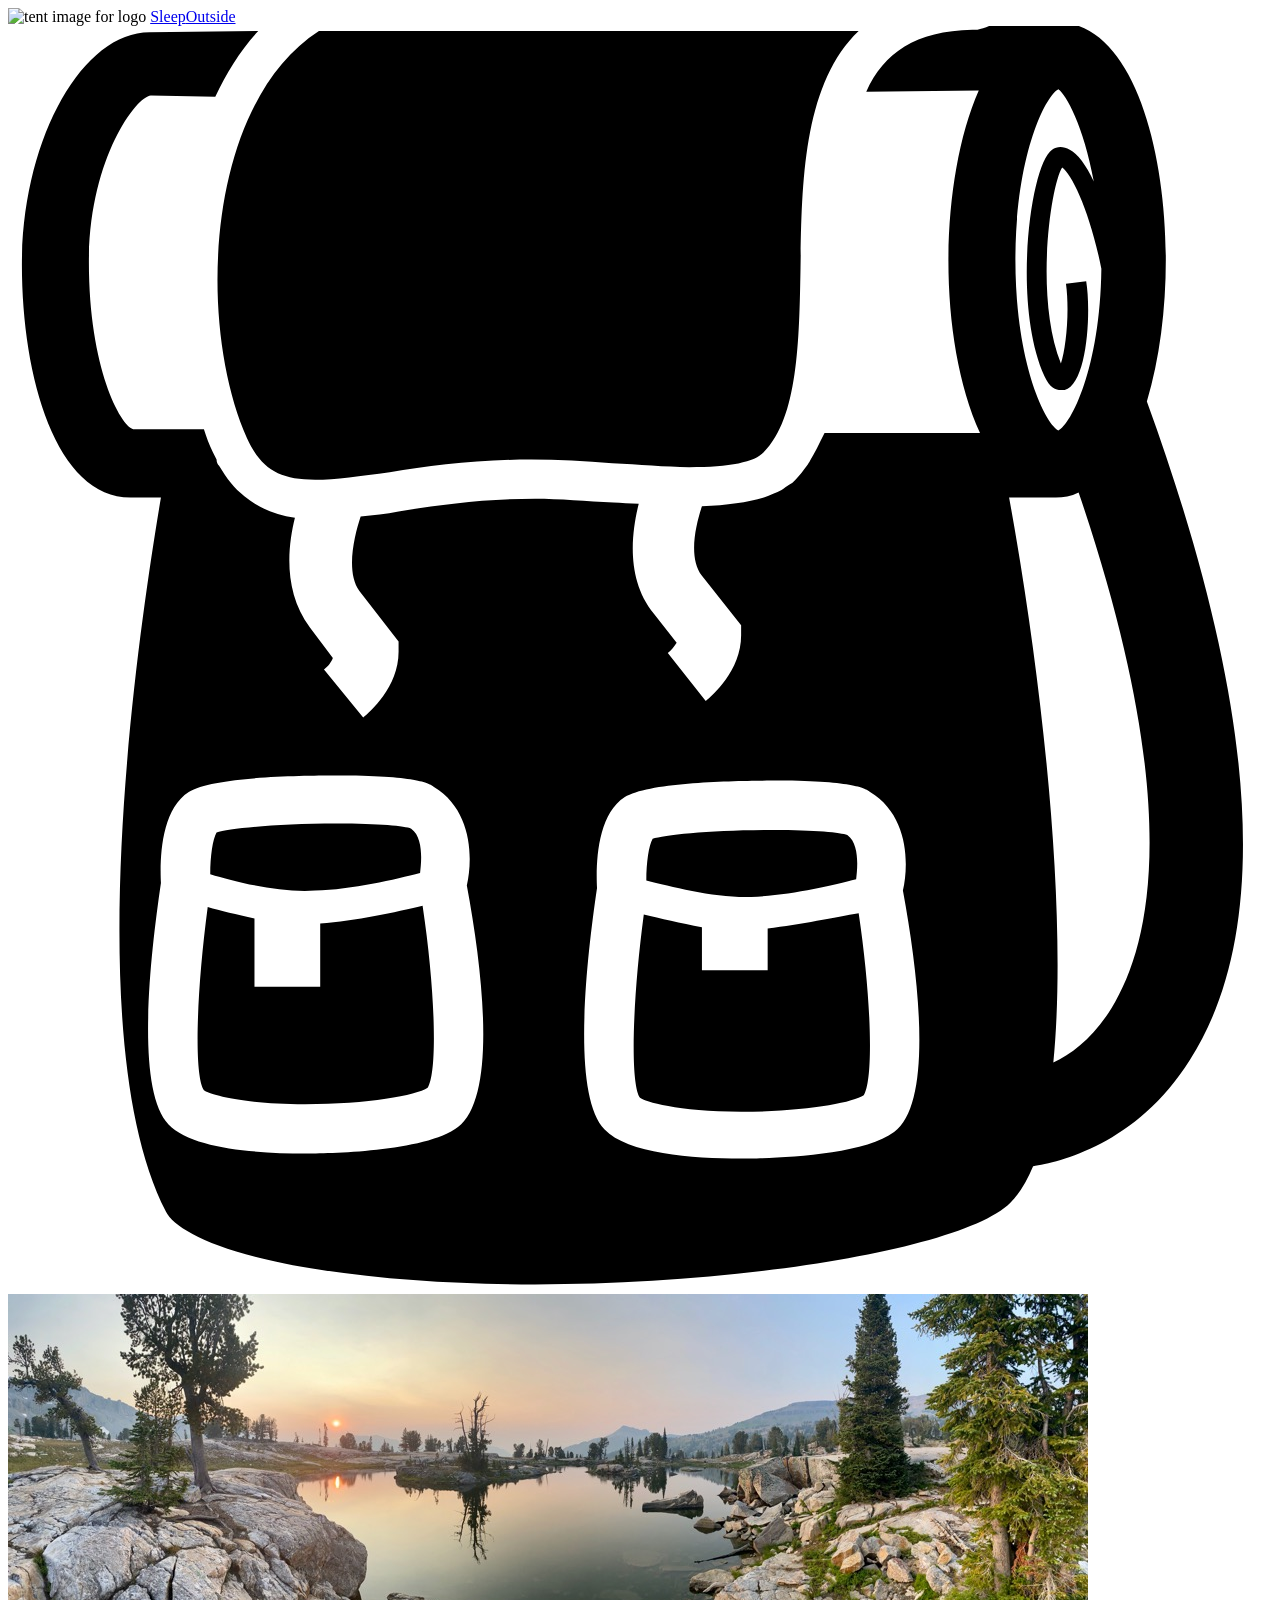
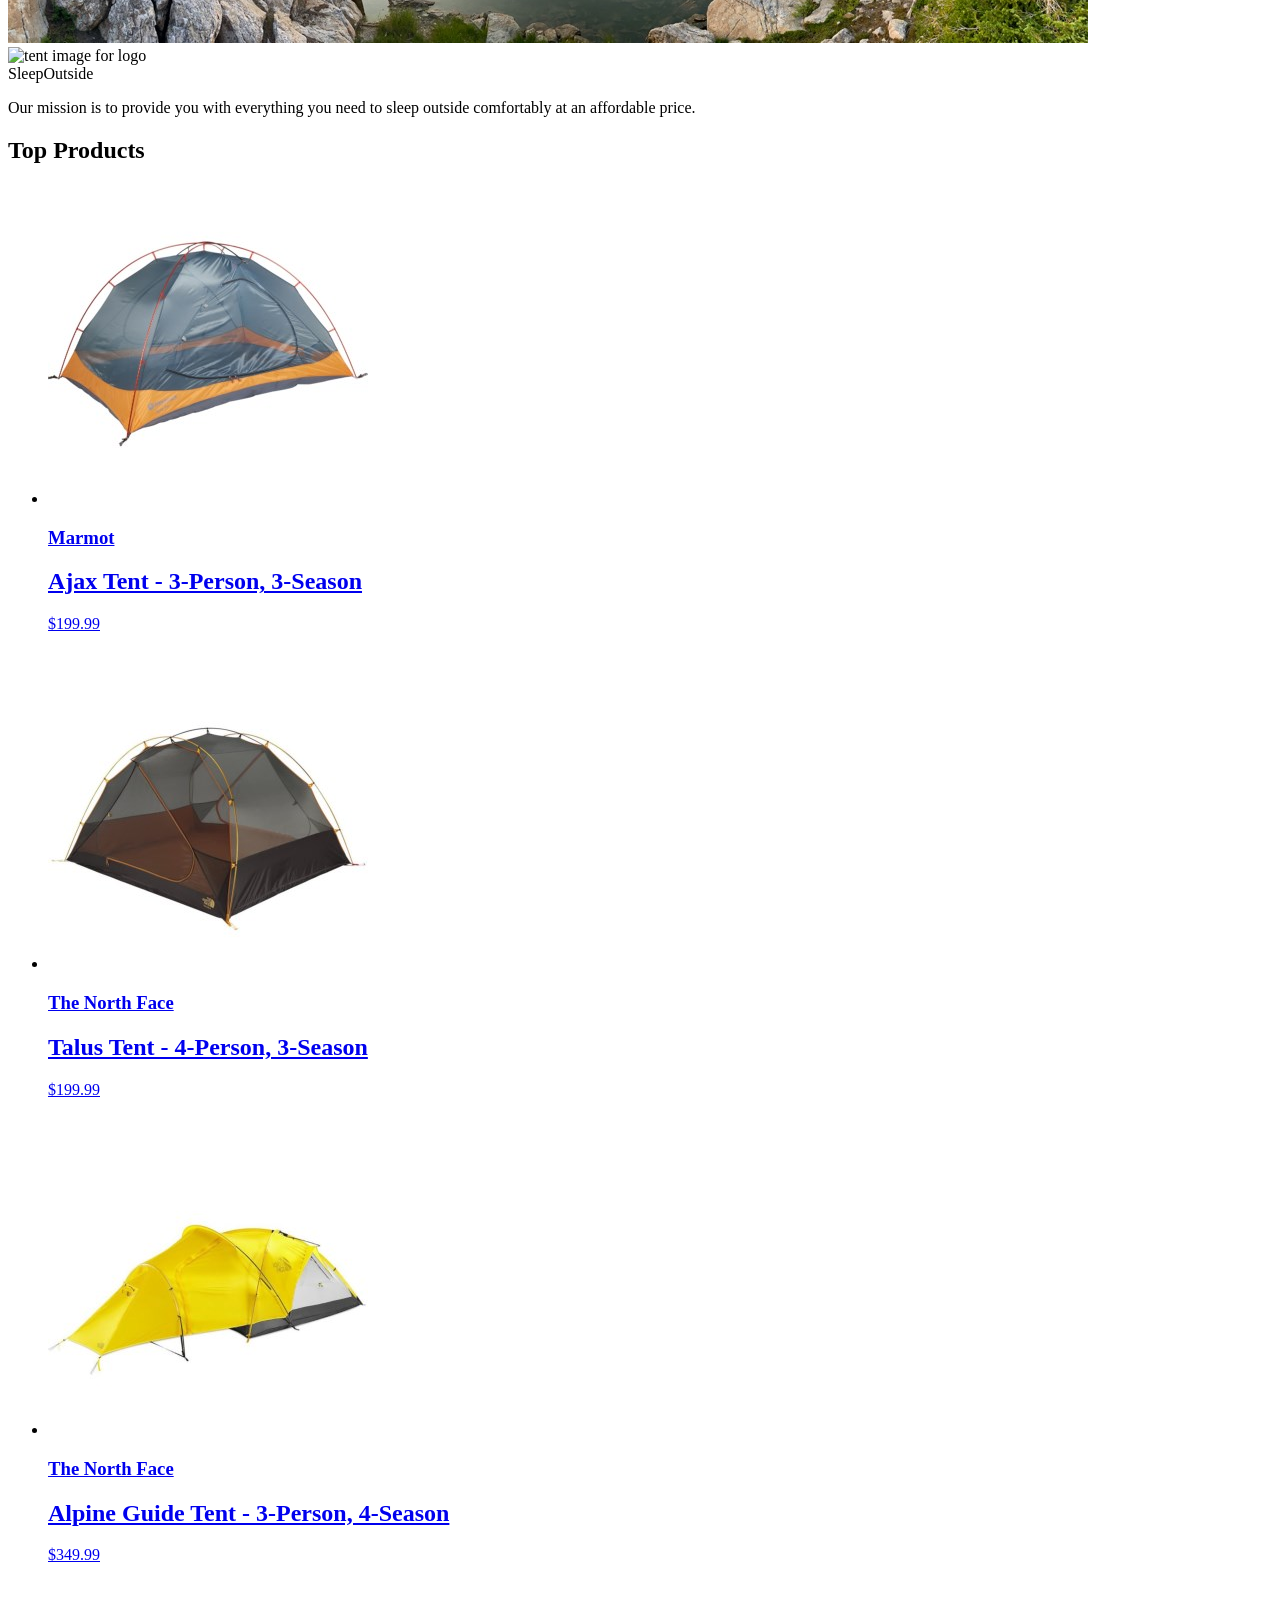
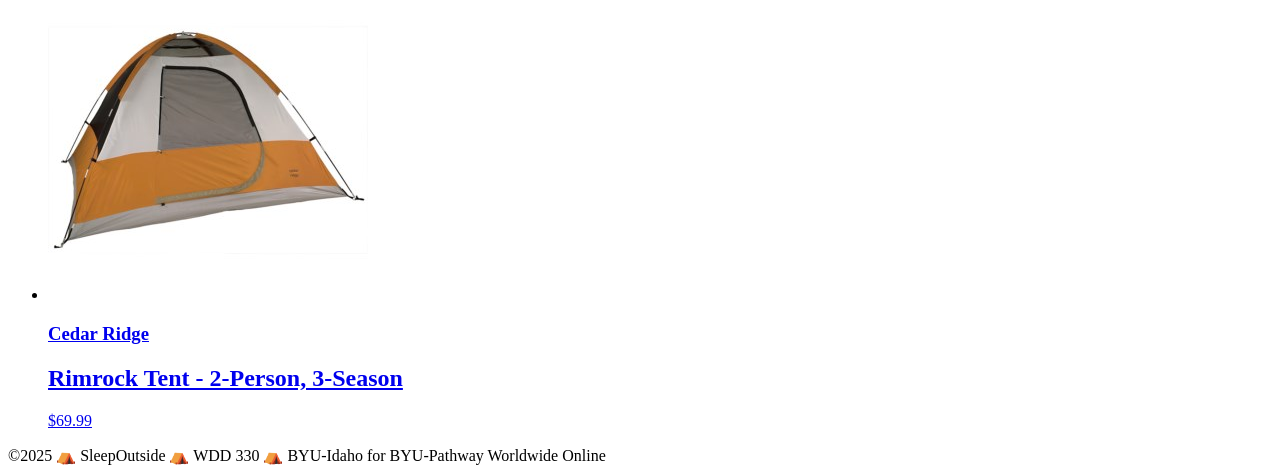
==== src/index.html @ ea894dfb "Initial commit" ====
<!doctype html>
<html lang="en">
  <head>
    <meta charset="UTF-8" />
    <meta name="viewport" content="width=device-width, initial-scale=1.0" />
    <title>Sleep Outside | Home</title>
    <link rel="stylesheet" href="/css/style.css" />
  </head>

  <body>
    <header class="divider">
      <div class="logo">
        <img src="/images/noun_Tent_2517.svg" alt="tent image for logo" />
        <a href="index.html"> Sleep<span class="highlight">Outside</span></a>
      </div>
      <div class="cart">
        <a href="cart/index.html">
          <svg xmlns="http://www.w3.org/2000/svg" viewBox="0 0 100 100">
            <path
              d="M18.9 32.6c1.1 2.4 2.5 3.3 5.4 3.3 1.6 0 3.6-0.3 5.9-0.6 3.2-0.5 6.9-1 11.2-1 2.1 0 4.3 0.1 6.4 0.3 2.1 0.1 4.2 0.3 6.1 0.3 3.2 0 5.2-0.4 5.9-1.2 2.7-2.7 2.8-8.8 2.9-14.6 0.1-6.7 0.2-14.5 4.6-18.7 -0.5 0-1 0-1.6 0 -14.2 0-37.5 0-41.1 0C15.6 6.2 14.9 23.6 18.9 32.6z"
            />
            <path
              d="M90.1 29.7c1-3.3 1.5-7.3 1.5-11.2 0-9-2.7-18.8-8.6-18.8 -0.1 0-0.2 0-0.3 0L77.8-0.1c-0.3 0.2-0.8 0.3-1.1 0.4 0 0 0 0 0 0 -0.2 0-0.3 0-0.4 0 -4.5 0.1-7 1.8-8.4 4.9l8.9-0.1c-1.6 3.6-2.4 8.7-2.4 13.5 0 4.9 0.8 9.9 2.5 13.6l-12.3 0c-0.2 0.4-0.4 0.8-0.6 1.2 -0.2 0.4-0.4 0.7-0.6 1.1 -0.1 0.1-0.1 0.2-0.2 0.3 -0.3 0.4-0.5 0.7-0.9 1.1 0 0 0 0 0 0 0 0-0.1 0.1-0.1 0.1 -0.1 0.1-0.2 0.2-0.4 0.3 -0.2 0.1-0.4 0.3-0.6 0.4 0 0 0 0 0 0 -0.4 0.2-0.9 0.4-1.4 0.6 -1.3 0.4-2.9 0.6-4.9 0.7 -0.5 1.5-1.1 4.1 0 5.5l3.1 3.9 0 0.8c0 2.8-2.3 4.8-2.8 5.2l-3-3.8c0.3-0.2 0.5-0.5 0.7-0.8l-1.8-2.3c-2.2-2.7-1.8-6.3-1.2-8.7 -0.7 0-1.4-0.1-2-0.1 -2.1-0.1-4.3-0.3-6.2-0.3 -4.1 0-7.7 0.5-10.8 1 -1 0.2-2 0.3-3 0.4 -0.5 1.5-1.2 4.4-0.1 5.9l3.1 4 0 0.8c0 2.8-2.3 4.8-2.8 5.2l-3.1-3.8c0.3-0.2 0.6-0.6 0.7-0.9l-1.8-2.4c-2.1-2.8-1.8-6.3-1.2-8.7 -1.6-0.2-2.9-0.8-4-1.7h0c-0.8-0.6-1.4-1.4-2-2.4 -0.1-0.1-0.2-0.3-0.2-0.5 -0.1-0.2-0.2-0.4-0.3-0.6 -0.3-0.6-0.5-1.2-0.7-1.8l-5.6 0c-1-0.3-3.5-4.8-3.5-13.2 0-8.1 3.7-13.1 4.9-13.2L16.4 5.6c0.9-1.9 2-3.7 3.4-5.2L11.2 0.5c-5.4 0-10.1 8.6-10.1 18.4 0 8.9 2.7 18.4 8.6 18.4h2.4c-1.8 10.7-6.6 43 0.4 56.5 0.7 1.4 4.3 3.4 12.2 4.6 20.2 3.1 49.8-0.5 54.6-5.3 0.7-0.7 1.3-1.7 1.8-2.9 2-0.3 8.2-1.7 12.4-8.4C100.1 71.5 98.9 53.9 90.1 29.7zM35.6 87.1c-2.6 2-10.5 2.1-12.1 2.1 0 0 0 0 0 0 -3.9 0-9-0.4-10.8-2.3 -2.6-2.7-1.5-13-0.6-19.1 -0.1-1.9 0-5.8 2.2-7.2 1.9-1.2 8.7-1.3 11.6-1.3 6.4 0 7.4 0.6 7.8 0.9 3 1.8 3.1 5.6 2.6 7.8C37.7 75.5 38.6 84.8 35.6 87.1zM70.1 87.5c-2.6 2-10.5 2.1-12.1 2.1 0 0 0 0 0 0 -3.9 0-9-0.4-10.8-2.3 -2.6-2.7-1.5-13-0.6-19.1 -0.1-1.9 0-5.8 2.2-7.2 1.9-1.2 8.7-1.3 11.6-1.3 6.4 0 7.4 0.6 7.8 0.9 3 1.8 3.1 5.6 2.6 7.8C72.2 76 73.1 85.3 70.1 87.5zM85.9 12.3c-0.6-1.3-1.3-2.2-1.9-2.5 -0.5-0.3-1-0.3-1.4 0 -1.7 1.1-3.2 12.2-0.6 17.9 0.4 0.9 0.9 1.1 1.3 1.1 0.1 0 0.2 0 0.3 0 1.8-0.5 2.1-6.2 1.7-8.6l-1.6 0.2c0.3 2.2 0 5.1-0.4 6.3 -2.1-5.3-0.8-14.1 0.1-15.5 0.8 0.6 2.2 3.5 3.1 8 -0.1 7.9-2.4 12.3-3.4 12.8 -1-0.5-3.4-5.2-3.4-13.5 0-8.3 2.4-13 3.4-13.5C83.7 5.4 85.1 7.9 85.9 12.3zM87.3 77.7c-1.4 2.3-3.1 3.6-4.6 4.3 1.2-12.2-1-31-3.5-44.7h3.3c0.1 0 0.3 0 0.4 0 0.6 0 1.2-0.1 1.8-0.4C92.8 60.7 90.7 72.2 87.3 77.7z"
            />
            <path
              d="M24.7 71v5h-5.2v-5.4c-1.4-0.3-2.7-0.6-3.7-0.9 -0.9 6.8-1.1 13.3-0.3 14.5 0.4 0.3 2.9 1.1 8 1.1h0c5 0 8.8-0.7 9.7-1.3 0.8-1.3 0.6-7.7-0.4-14.4C30.7 70.1 27.5 70.8 24.7 71z"
            />
            <path
              d="M58.8 68.9c2.9-0.1 6.4-0.9 8.3-1.4 0.1-0.8 0.3-2.8-0.7-3.5 -0.5-0.2-2.5-0.4-5.9-0.4 -4.9 0-8.6 0.4-9.5 0.7 -0.3 0.5-0.5 1.9-0.5 3.3C52.5 68.1 56 69 58.8 68.9z"
            />
            <path
              d="M24.3 68.4c2.9-0.1 6.4-0.9 8.3-1.4 0.1-0.8 0.3-2.8-0.7-3.5 -0.5-0.2-2.5-0.4-5.9-0.4 -4.9 0-8.6 0.4-9.5 0.7 -0.3 0.5-0.5 1.9-0.5 3.3C18 67.7 21.5 68.6 24.3 68.4z"
            />
            <path
              d="M60.1 71.4v3.3h-5.2v-3.4c-1.7-0.3-3.3-0.7-4.6-1 -0.9 6.8-1.1 13.3-0.3 14.5 0.4 0.3 2.9 1.1 8 1.1h0c5 0 8.8-0.7 9.7-1.3 0.8-1.3 0.6-7.7-0.4-14.4C65.5 70.5 62.7 71.1 60.1 71.4z"
            />

            <!-- <text x="0" y="115" fill="#000000" font-size="5px" font-weight="bold" font-family="'Helvetica Neue', Helvetica, Arial-Unicode, Arial, Sans-serif">Created by Natalia Woodroffe</text>
            <text x="0" y="120" fill="#000000" font-size="5px" font-weight="bold" font-family="'Helvetica Neue', Helvetica, Arial-Unicode, Arial, Sans-serif">from the Noun Project</text> -->
          </svg>
        </a>
      </div>
    </header>
    <main class="divider">
      <div class="hero">
        <img
          src="/images/banner-sm.jpg"
          srcset="images/banner-sm.jpg 500w, images/banner.jpg"
          alt="image of a high mountain lake"
        />
        <div class="logo logo--square">
          <img src="/images/noun_Tent_2517.svg" alt="tent image for logo" />
          <div>Sleep<span class="highlight">Outside</span></div>
        </div>
        <div class="mission">
          <p>
            Our mission is to provide you with everything you need to sleep
            outside comfortably at an affordable price.
          </p>
        </div>
      </div>

      <section class="products">
        <h2>Top Products</h2>
        <ul class="product-list">
          <li class="product-card">
            <a href="product_pages/marmot-ajax-3.html">
              <img
                src="images/tents/marmot-ajax-tent-3-person-3-season-in-pale-pumpkin-terracotta~p~880rr_01~320.jpg"
                alt="Marmot Ajax tent"
              />
              <h3 class="card__brand">Marmot</h3>
              <h2 class="card__name">Ajax Tent - 3-Person, 3-Season</h2>
              <p class="product-card__price">$199.99</p>
            </a>
          </li>
          <li class="product-card">
            <a href="product_pages/northface-talus-4.html">
              <img
                src="images/tents/the-north-face-talus-tent-4-person-3-season-in-golden-oak-saffron-yellow~p~985rf_01~320.jpg"
                alt="Talus Tent - 4-Person, 3-Season"
              />
              <h3 class="card__brand">The North Face</h3>
              <h2 class="card__name">Talus Tent - 4-Person, 3-Season</h2>
              <p class="product-card__price">$199.99</p>
            </a>
          </li>
          <li class="product-card">
            <a href="product_pages/northface-alpine-3.html">
              <img
                src="images/tents/the-north-face-alpine-guide-tent-3-person-4-season-in-canary-yellow-high-rise-grey~p~985pr_01~320.jpg"
                alt="Alpine Guide Tent - 3-Person, 4-Season"
              />
              <h3 class="card__brand">The North Face</h3>
              <h2 class="card__name">Alpine Guide Tent - 3-Person, 4-Season</h2>
              <p class="product-card__price">$349.99</p>
            </a>
          </li>
          <li class="product-card">
            <a href="product_pages/cedar-ridge-rimrock-2.html">
              <img
                src="images/tents/cedar-ridge-rimrock-tent-2-person-3-season-in-rust-clay~p~344yj_01~320.jpg"
                alt="Rimrock Tent - 2-Person, 3-Season"
              />
              <h3 class="card__brand">Cedar Ridge</h3>
              <h2 class="card__name">Rimrock Tent - 2-Person, 3-Season</h2>
              <p class="product-card__price">$69.99</p>
            </a>
          </li>
        </ul>
      </section>
    </main>
    <footer>
      &copy;2025 ⛺ SleepOutside ⛺ WDD 330 ⛺ BYU-Idaho for BYU-Pathway
      Worldwide Online
    </footer>
  </body>
</html>
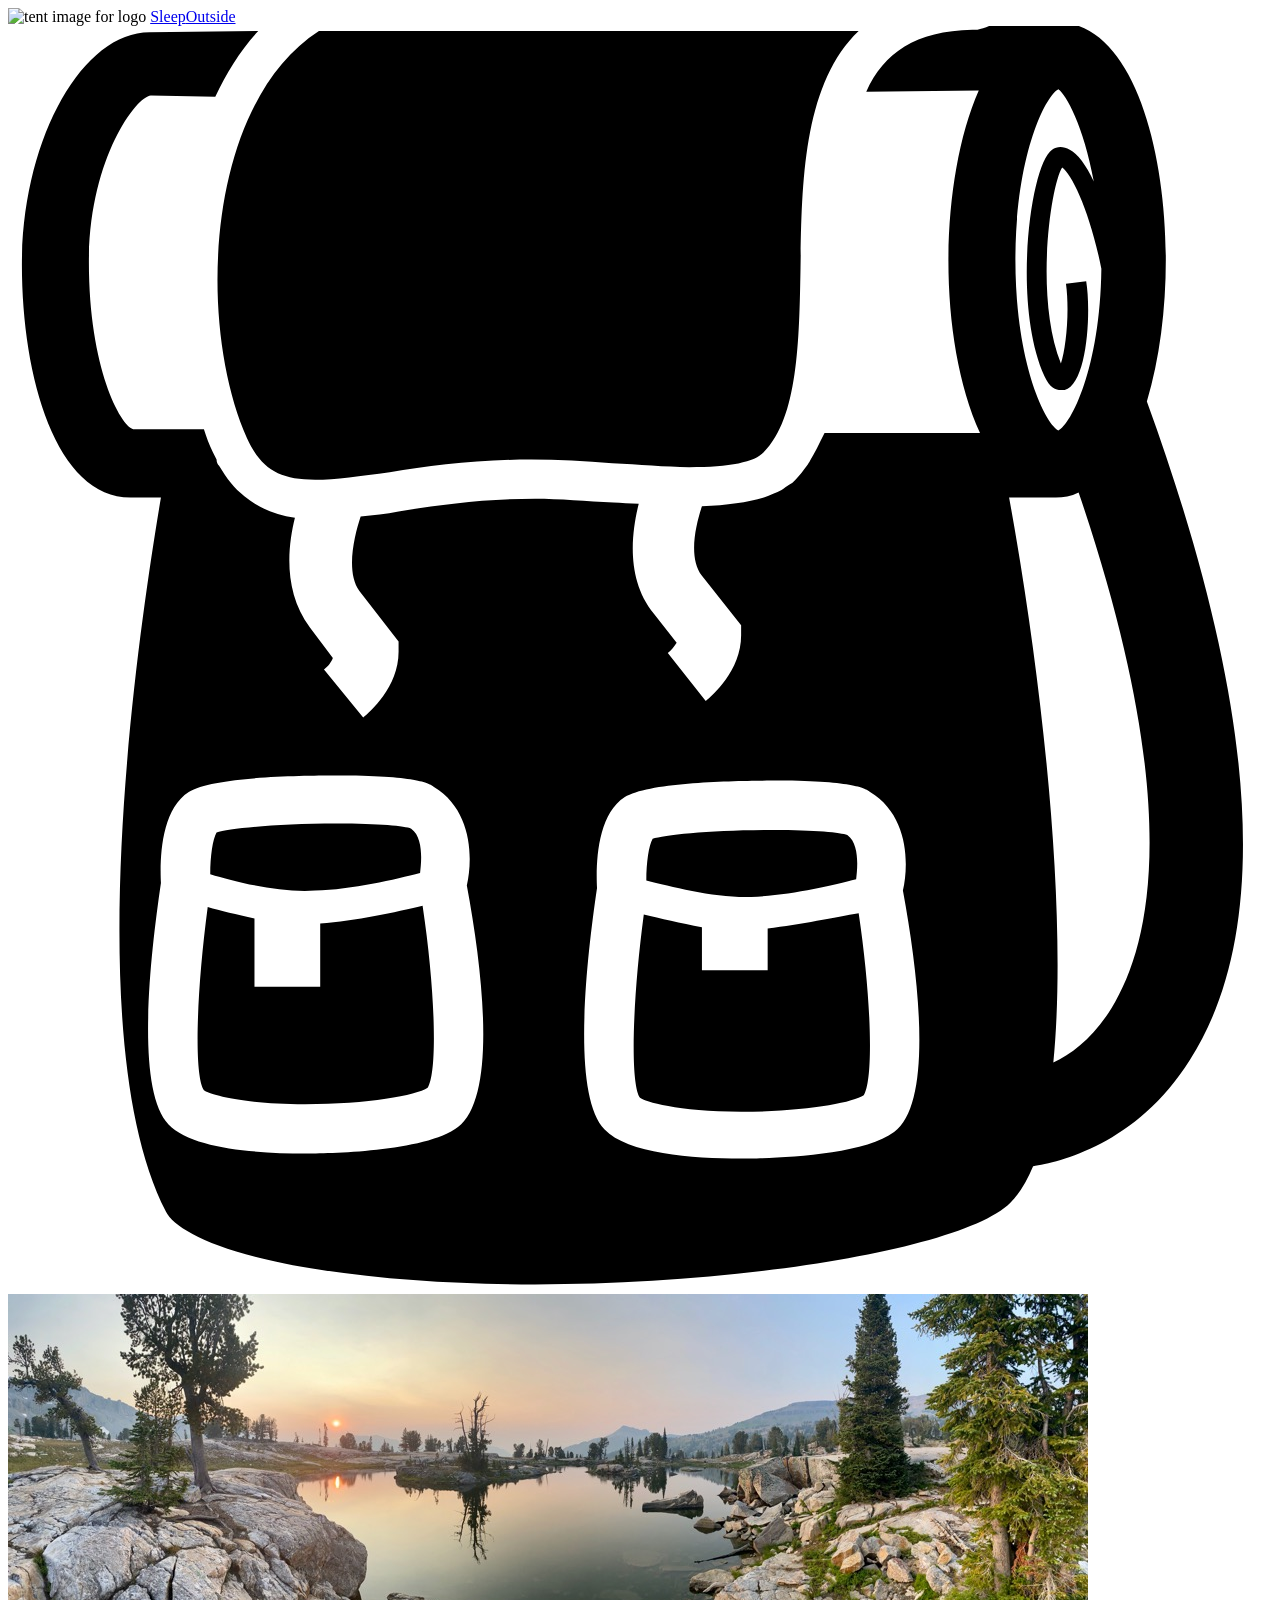
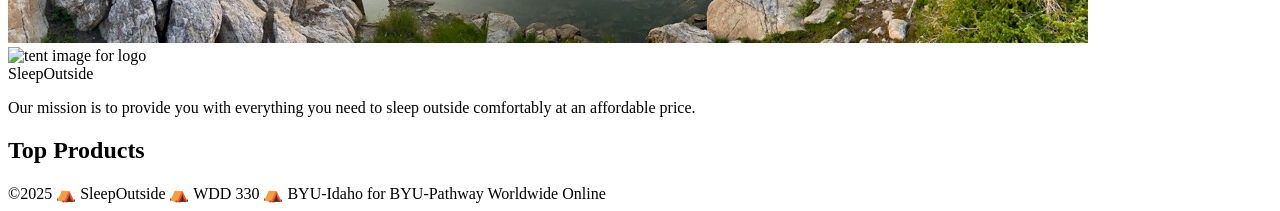
==== commit bf5eb834: "W02 Individual Activity: Dynamic Product List" ====
--- a/src/index.html
+++ b/src/index.html
@@ -1,118 +1,68 @@
 <!doctype html>
 <html lang="en">
-  <head>
-    <meta charset="UTF-8" />
-    <meta name="viewport" content="width=device-width, initial-scale=1.0" />
-    <title>Sleep Outside | Home</title>
-    <link rel="stylesheet" href="/css/style.css" />
-  </head>
 
-  <body>
-    <header class="divider">
-      <div class="logo">
+<head>
+  <meta charset="UTF-8" />
+  <meta name="viewport" content="width=device-width, initial-scale=1.0" />
+  <title>Sleep Outside | Home</title>
+  <link rel="stylesheet" href="/css/style.css" />
+  <script type="module" src="/js/main.js"></script>
+</head>
+
+<body>
+  <header class="divider">
+    <div class="logo">
+      <img src="/images/noun_Tent_2517.svg" alt="tent image for logo" />
+      <a href="index.html"> Sleep<span class="highlight">Outside</span></a>
+    </div>
+    <div class="cart">
+      <a href="cart/index.html">
+        <svg xmlns="http://www.w3.org/2000/svg" viewBox="0 0 100 100">
+          <path
+            d="M18.9 32.6c1.1 2.4 2.5 3.3 5.4 3.3 1.6 0 3.6-0.3 5.9-0.6 3.2-0.5 6.9-1 11.2-1 2.1 0 4.3 0.1 6.4 0.3 2.1 0.1 4.2 0.3 6.1 0.3 3.2 0 5.2-0.4 5.9-1.2 2.7-2.7 2.8-8.8 2.9-14.6 0.1-6.7 0.2-14.5 4.6-18.7 -0.5 0-1 0-1.6 0 -14.2 0-37.5 0-41.1 0C15.6 6.2 14.9 23.6 18.9 32.6z" />
+          <path
+            d="M90.1 29.7c1-3.3 1.5-7.3 1.5-11.2 0-9-2.7-18.8-8.6-18.8 -0.1 0-0.2 0-0.3 0L77.8-0.1c-0.3 0.2-0.8 0.3-1.1 0.4 0 0 0 0 0 0 -0.2 0-0.3 0-0.4 0 -4.5 0.1-7 1.8-8.4 4.9l8.9-0.1c-1.6 3.6-2.4 8.7-2.4 13.5 0 4.9 0.8 9.9 2.5 13.6l-12.3 0c-0.2 0.4-0.4 0.8-0.6 1.2 -0.2 0.4-0.4 0.7-0.6 1.1 -0.1 0.1-0.1 0.2-0.2 0.3 -0.3 0.4-0.5 0.7-0.9 1.1 0 0 0 0 0 0 0 0-0.1 0.1-0.1 0.1 -0.1 0.1-0.2 0.2-0.4 0.3 -0.2 0.1-0.4 0.3-0.6 0.4 0 0 0 0 0 0 -0.4 0.2-0.9 0.4-1.4 0.6 -1.3 0.4-2.9 0.6-4.9 0.7 -0.5 1.5-1.1 4.1 0 5.5l3.1 3.9 0 0.8c0 2.8-2.3 4.8-2.8 5.2l-3-3.8c0.3-0.2 0.5-0.5 0.7-0.8l-1.8-2.3c-2.2-2.7-1.8-6.3-1.2-8.7 -0.7 0-1.4-0.1-2-0.1 -2.1-0.1-4.3-0.3-6.2-0.3 -4.1 0-7.7 0.5-10.8 1 -1 0.2-2 0.3-3 0.4 -0.5 1.5-1.2 4.4-0.1 5.9l3.1 4 0 0.8c0 2.8-2.3 4.8-2.8 5.2l-3.1-3.8c0.3-0.2 0.6-0.6 0.7-0.9l-1.8-2.4c-2.1-2.8-1.8-6.3-1.2-8.7 -1.6-0.2-2.9-0.8-4-1.7h0c-0.8-0.6-1.4-1.4-2-2.4 -0.1-0.1-0.2-0.3-0.2-0.5 -0.1-0.2-0.2-0.4-0.3-0.6 -0.3-0.6-0.5-1.2-0.7-1.8l-5.6 0c-1-0.3-3.5-4.8-3.5-13.2 0-8.1 3.7-13.1 4.9-13.2L16.4 5.6c0.9-1.9 2-3.7 3.4-5.2L11.2 0.5c-5.4 0-10.1 8.6-10.1 18.4 0 8.9 2.7 18.4 8.6 18.4h2.4c-1.8 10.7-6.6 43 0.4 56.5 0.7 1.4 4.3 3.4 12.2 4.6 20.2 3.1 49.8-0.5 54.6-5.3 0.7-0.7 1.3-1.7 1.8-2.9 2-0.3 8.2-1.7 12.4-8.4C100.1 71.5 98.9 53.9 90.1 29.7zM35.6 87.1c-2.6 2-10.5 2.1-12.1 2.1 0 0 0 0 0 0 -3.9 0-9-0.4-10.8-2.3 -2.6-2.7-1.5-13-0.6-19.1 -0.1-1.9 0-5.8 2.2-7.2 1.9-1.2 8.7-1.3 11.6-1.3 6.4 0 7.4 0.6 7.8 0.9 3 1.8 3.1 5.6 2.6 7.8C37.7 75.5 38.6 84.8 35.6 87.1zM70.1 87.5c-2.6 2-10.5 2.1-12.1 2.1 0 0 0 0 0 0 -3.9 0-9-0.4-10.8-2.3 -2.6-2.7-1.5-13-0.6-19.1 -0.1-1.9 0-5.8 2.2-7.2 1.9-1.2 8.7-1.3 11.6-1.3 6.4 0 7.4 0.6 7.8 0.9 3 1.8 3.1 5.6 2.6 7.8C72.2 76 73.1 85.3 70.1 87.5zM85.9 12.3c-0.6-1.3-1.3-2.2-1.9-2.5 -0.5-0.3-1-0.3-1.4 0 -1.7 1.1-3.2 12.2-0.6 17.9 0.4 0.9 0.9 1.1 1.3 1.1 0.1 0 0.2 0 0.3 0 1.8-0.5 2.1-6.2 1.7-8.6l-1.6 0.2c0.3 2.2 0 5.1-0.4 6.3 -2.1-5.3-0.8-14.1 0.1-15.5 0.8 0.6 2.2 3.5 3.1 8 -0.1 7.9-2.4 12.3-3.4 12.8 -1-0.5-3.4-5.2-3.4-13.5 0-8.3 2.4-13 3.4-13.5C83.7 5.4 85.1 7.9 85.9 12.3zM87.3 77.7c-1.4 2.3-3.1 3.6-4.6 4.3 1.2-12.2-1-31-3.5-44.7h3.3c0.1 0 0.3 0 0.4 0 0.6 0 1.2-0.1 1.8-0.4C92.8 60.7 90.7 72.2 87.3 77.7z" />
+          <path
+            d="M24.7 71v5h-5.2v-5.4c-1.4-0.3-2.7-0.6-3.7-0.9 -0.9 6.8-1.1 13.3-0.3 14.5 0.4 0.3 2.9 1.1 8 1.1h0c5 0 8.8-0.7 9.7-1.3 0.8-1.3 0.6-7.7-0.4-14.4C30.7 70.1 27.5 70.8 24.7 71z" />
+          <path
+            d="M58.8 68.9c2.9-0.1 6.4-0.9 8.3-1.4 0.1-0.8 0.3-2.8-0.7-3.5 -0.5-0.2-2.5-0.4-5.9-0.4 -4.9 0-8.6 0.4-9.5 0.7 -0.3 0.5-0.5 1.9-0.5 3.3C52.5 68.1 56 69 58.8 68.9z" />
+          <path
+            d="M24.3 68.4c2.9-0.1 6.4-0.9 8.3-1.4 0.1-0.8 0.3-2.8-0.7-3.5 -0.5-0.2-2.5-0.4-5.9-0.4 -4.9 0-8.6 0.4-9.5 0.7 -0.3 0.5-0.5 1.9-0.5 3.3C18 67.7 21.5 68.6 24.3 68.4z" />
+          <path
+            d="M60.1 71.4v3.3h-5.2v-3.4c-1.7-0.3-3.3-0.7-4.6-1 -0.9 6.8-1.1 13.3-0.3 14.5 0.4 0.3 2.9 1.1 8 1.1h0c5 0 8.8-0.7 9.7-1.3 0.8-1.3 0.6-7.7-0.4-14.4C65.5 70.5 62.7 71.1 60.1 71.4z" />
+
+          <!-- <text x="0" y="115" fill="#000000" font-size="5px" font-weight="bold" font-family="'Helvetica Neue', Helvetica, Arial-Unicode, Arial, Sans-serif">Created by Natalia Woodroffe</text>
+            <text x="0" y="120" fill="#000000" font-size="5px" font-weight="bold" font-family="'Helvetica Neue', Helvetica, Arial-Unicode, Arial, Sans-serif">from the Noun Project</text> -->
+        </svg>
+      </a>
+    </div>
+  </header>
+  <main class="divider">
+    <div class="hero">
+      <img src="/images/banner-sm.jpg" srcset="images/banner-sm.jpg 500w, images/banner.jpg"
+        alt="image of a high mountain lake" />
+      <div class="logo logo--square">
         <img src="/images/noun_Tent_2517.svg" alt="tent image for logo" />
-        <a href="index.html"> Sleep<span class="highlight">Outside</span></a>
+        <div>Sleep<span class="highlight">Outside</span></div>
       </div>
-      <div class="cart">
-        <a href="cart/index.html">
-          <svg xmlns="http://www.w3.org/2000/svg" viewBox="0 0 100 100">
-            <path
-              d="M18.9 32.6c1.1 2.4 2.5 3.3 5.4 3.3 1.6 0 3.6-0.3 5.9-0.6 3.2-0.5 6.9-1 11.2-1 2.1 0 4.3 0.1 6.4 0.3 2.1 0.1 4.2 0.3 6.1 0.3 3.2 0 5.2-0.4 5.9-1.2 2.7-2.7 2.8-8.8 2.9-14.6 0.1-6.7 0.2-14.5 4.6-18.7 -0.5 0-1 0-1.6 0 -14.2 0-37.5 0-41.1 0C15.6 6.2 14.9 23.6 18.9 32.6z"
-            />
-            <path
-              d="M90.1 29.7c1-3.3 1.5-7.3 1.5-11.2 0-9-2.7-18.8-8.6-18.8 -0.1 0-0.2 0-0.3 0L77.8-0.1c-0.3 0.2-0.8 0.3-1.1 0.4 0 0 0 0 0 0 -0.2 0-0.3 0-0.4 0 -4.5 0.1-7 1.8-8.4 4.9l8.9-0.1c-1.6 3.6-2.4 8.7-2.4 13.5 0 4.9 0.8 9.9 2.5 13.6l-12.3 0c-0.2 0.4-0.4 0.8-0.6 1.2 -0.2 0.4-0.4 0.7-0.6 1.1 -0.1 0.1-0.1 0.2-0.2 0.3 -0.3 0.4-0.5 0.7-0.9 1.1 0 0 0 0 0 0 0 0-0.1 0.1-0.1 0.1 -0.1 0.1-0.2 0.2-0.4 0.3 -0.2 0.1-0.4 0.3-0.6 0.4 0 0 0 0 0 0 -0.4 0.2-0.9 0.4-1.4 0.6 -1.3 0.4-2.9 0.6-4.9 0.7 -0.5 1.5-1.1 4.1 0 5.5l3.1 3.9 0 0.8c0 2.8-2.3 4.8-2.8 5.2l-3-3.8c0.3-0.2 0.5-0.5 0.7-0.8l-1.8-2.3c-2.2-2.7-1.8-6.3-1.2-8.7 -0.7 0-1.4-0.1-2-0.1 -2.1-0.1-4.3-0.3-6.2-0.3 -4.1 0-7.7 0.5-10.8 1 -1 0.2-2 0.3-3 0.4 -0.5 1.5-1.2 4.4-0.1 5.9l3.1 4 0 0.8c0 2.8-2.3 4.8-2.8 5.2l-3.1-3.8c0.3-0.2 0.6-0.6 0.7-0.9l-1.8-2.4c-2.1-2.8-1.8-6.3-1.2-8.7 -1.6-0.2-2.9-0.8-4-1.7h0c-0.8-0.6-1.4-1.4-2-2.4 -0.1-0.1-0.2-0.3-0.2-0.5 -0.1-0.2-0.2-0.4-0.3-0.6 -0.3-0.6-0.5-1.2-0.7-1.8l-5.6 0c-1-0.3-3.5-4.8-3.5-13.2 0-8.1 3.7-13.1 4.9-13.2L16.4 5.6c0.9-1.9 2-3.7 3.4-5.2L11.2 0.5c-5.4 0-10.1 8.6-10.1 18.4 0 8.9 2.7 18.4 8.6 18.4h2.4c-1.8 10.7-6.6 43 0.4 56.5 0.7 1.4 4.3 3.4 12.2 4.6 20.2 3.1 49.8-0.5 54.6-5.3 0.7-0.7 1.3-1.7 1.8-2.9 2-0.3 8.2-1.7 12.4-8.4C100.1 71.5 98.9 53.9 90.1 29.7zM35.6 87.1c-2.6 2-10.5 2.1-12.1 2.1 0 0 0 0 0 0 -3.9 0-9-0.4-10.8-2.3 -2.6-2.7-1.5-13-0.6-19.1 -0.1-1.9 0-5.8 2.2-7.2 1.9-1.2 8.7-1.3 11.6-1.3 6.4 0 7.4 0.6 7.8 0.9 3 1.8 3.1 5.6 2.6 7.8C37.7 75.5 38.6 84.8 35.6 87.1zM70.1 87.5c-2.6 2-10.5 2.1-12.1 2.1 0 0 0 0 0 0 -3.9 0-9-0.4-10.8-2.3 -2.6-2.7-1.5-13-0.6-19.1 -0.1-1.9 0-5.8 2.2-7.2 1.9-1.2 8.7-1.3 11.6-1.3 6.4 0 7.4 0.6 7.8 0.9 3 1.8 3.1 5.6 2.6 7.8C72.2 76 73.1 85.3 70.1 87.5zM85.9 12.3c-0.6-1.3-1.3-2.2-1.9-2.5 -0.5-0.3-1-0.3-1.4 0 -1.7 1.1-3.2 12.2-0.6 17.9 0.4 0.9 0.9 1.1 1.3 1.1 0.1 0 0.2 0 0.3 0 1.8-0.5 2.1-6.2 1.7-8.6l-1.6 0.2c0.3 2.2 0 5.1-0.4 6.3 -2.1-5.3-0.8-14.1 0.1-15.5 0.8 0.6 2.2 3.5 3.1 8 -0.1 7.9-2.4 12.3-3.4 12.8 -1-0.5-3.4-5.2-3.4-13.5 0-8.3 2.4-13 3.4-13.5C83.7 5.4 85.1 7.9 85.9 12.3zM87.3 77.7c-1.4 2.3-3.1 3.6-4.6 4.3 1.2-12.2-1-31-3.5-44.7h3.3c0.1 0 0.3 0 0.4 0 0.6 0 1.2-0.1 1.8-0.4C92.8 60.7 90.7 72.2 87.3 77.7z"
-            />
-            <path
-              d="M24.7 71v5h-5.2v-5.4c-1.4-0.3-2.7-0.6-3.7-0.9 -0.9 6.8-1.1 13.3-0.3 14.5 0.4 0.3 2.9 1.1 8 1.1h0c5 0 8.8-0.7 9.7-1.3 0.8-1.3 0.6-7.7-0.4-14.4C30.7 70.1 27.5 70.8 24.7 71z"
-            />
-            <path
-              d="M58.8 68.9c2.9-0.1 6.4-0.9 8.3-1.4 0.1-0.8 0.3-2.8-0.7-3.5 -0.5-0.2-2.5-0.4-5.9-0.4 -4.9 0-8.6 0.4-9.5 0.7 -0.3 0.5-0.5 1.9-0.5 3.3C52.5 68.1 56 69 58.8 68.9z"
-            />
-            <path
-              d="M24.3 68.4c2.9-0.1 6.4-0.9 8.3-1.4 0.1-0.8 0.3-2.8-0.7-3.5 -0.5-0.2-2.5-0.4-5.9-0.4 -4.9 0-8.6 0.4-9.5 0.7 -0.3 0.5-0.5 1.9-0.5 3.3C18 67.7 21.5 68.6 24.3 68.4z"
-            />
-            <path
-              d="M60.1 71.4v3.3h-5.2v-3.4c-1.7-0.3-3.3-0.7-4.6-1 -0.9 6.8-1.1 13.3-0.3 14.5 0.4 0.3 2.9 1.1 8 1.1h0c5 0 8.8-0.7 9.7-1.3 0.8-1.3 0.6-7.7-0.4-14.4C65.5 70.5 62.7 71.1 60.1 71.4z"
-            />
+      <div class="mission">
+        <p>
+          Our mission is to provide you with everything you need to sleep
+          outside comfortably at an affordable price.
+        </p>
+      </div>
+    </div>
 
-            <!-- <text x="0" y="115" fill="#000000" font-size="5px" font-weight="bold" font-family="'Helvetica Neue', Helvetica, Arial-Unicode, Arial, Sans-serif">Created by Natalia Woodroffe</text>
-            <text x="0" y="120" fill="#000000" font-size="5px" font-weight="bold" font-family="'Helvetica Neue', Helvetica, Arial-Unicode, Arial, Sans-serif">from the Noun Project</text> -->
-          </svg>
-        </a>
-      </div>
-    </header>
-    <main class="divider">
-      <div class="hero">
-        <img
-          src="/images/banner-sm.jpg"
-          srcset="images/banner-sm.jpg 500w, images/banner.jpg"
-          alt="image of a high mountain lake"
-        />
-        <div class="logo logo--square">
-          <img src="/images/noun_Tent_2517.svg" alt="tent image for logo" />
-          <div>Sleep<span class="highlight">Outside</span></div>
-        </div>
-        <div class="mission">
-          <p>
-            Our mission is to provide you with everything you need to sleep
-            outside comfortably at an affordable price.
-          </p>
-        </div>
-      </div>
+    <section class="products">
+      <h2>Top Products</h2>
+      <ul class="product-list">
+      </ul>
+    </section>
+  </main>
+  <footer>
+    &copy;2025 ⛺ SleepOutside ⛺ WDD 330 ⛺ BYU-Idaho for BYU-Pathway
+    Worldwide Online
+  </footer>
+</body>
 
-      <section class="products">
-        <h2>Top Products</h2>
-        <ul class="product-list">
-          <li class="product-card">
-            <a href="product_pages/marmot-ajax-3.html">
-              <img
-                src="images/tents/marmot-ajax-tent-3-person-3-season-in-pale-pumpkin-terracotta~p~880rr_01~320.jpg"
-                alt="Marmot Ajax tent"
-              />
-              <h3 class="card__brand">Marmot</h3>
-              <h2 class="card__name">Ajax Tent - 3-Person, 3-Season</h2>
-              <p class="product-card__price">$199.99</p>
-            </a>
-          </li>
-          <li class="product-card">
-            <a href="product_pages/northface-talus-4.html">
-              <img
-                src="images/tents/the-north-face-talus-tent-4-person-3-season-in-golden-oak-saffron-yellow~p~985rf_01~320.jpg"
-                alt="Talus Tent - 4-Person, 3-Season"
-              />
-              <h3 class="card__brand">The North Face</h3>
-              <h2 class="card__name">Talus Tent - 4-Person, 3-Season</h2>
-              <p class="product-card__price">$199.99</p>
-            </a>
-          </li>
-          <li class="product-card">
-            <a href="product_pages/northface-alpine-3.html">
-              <img
-                src="images/tents/the-north-face-alpine-guide-tent-3-person-4-season-in-canary-yellow-high-rise-grey~p~985pr_01~320.jpg"
-                alt="Alpine Guide Tent - 3-Person, 4-Season"
-              />
-              <h3 class="card__brand">The North Face</h3>
-              <h2 class="card__name">Alpine Guide Tent - 3-Person, 4-Season</h2>
-              <p class="product-card__price">$349.99</p>
-            </a>
-          </li>
-          <li class="product-card">
-            <a href="product_pages/cedar-ridge-rimrock-2.html">
-              <img
-                src="images/tents/cedar-ridge-rimrock-tent-2-person-3-season-in-rust-clay~p~344yj_01~320.jpg"
-                alt="Rimrock Tent - 2-Person, 3-Season"
-              />
-              <h3 class="card__brand">Cedar Ridge</h3>
-              <h2 class="card__name">Rimrock Tent - 2-Person, 3-Season</h2>
-              <p class="product-card__price">$69.99</p>
-            </a>
-          </li>
-        </ul>
-      </section>
-    </main>
-    <footer>
-      &copy;2025 ⛺ SleepOutside ⛺ WDD 330 ⛺ BYU-Idaho for BYU-Pathway
-      Worldwide Online
-    </footer>
-  </body>
-</html>
+</html>
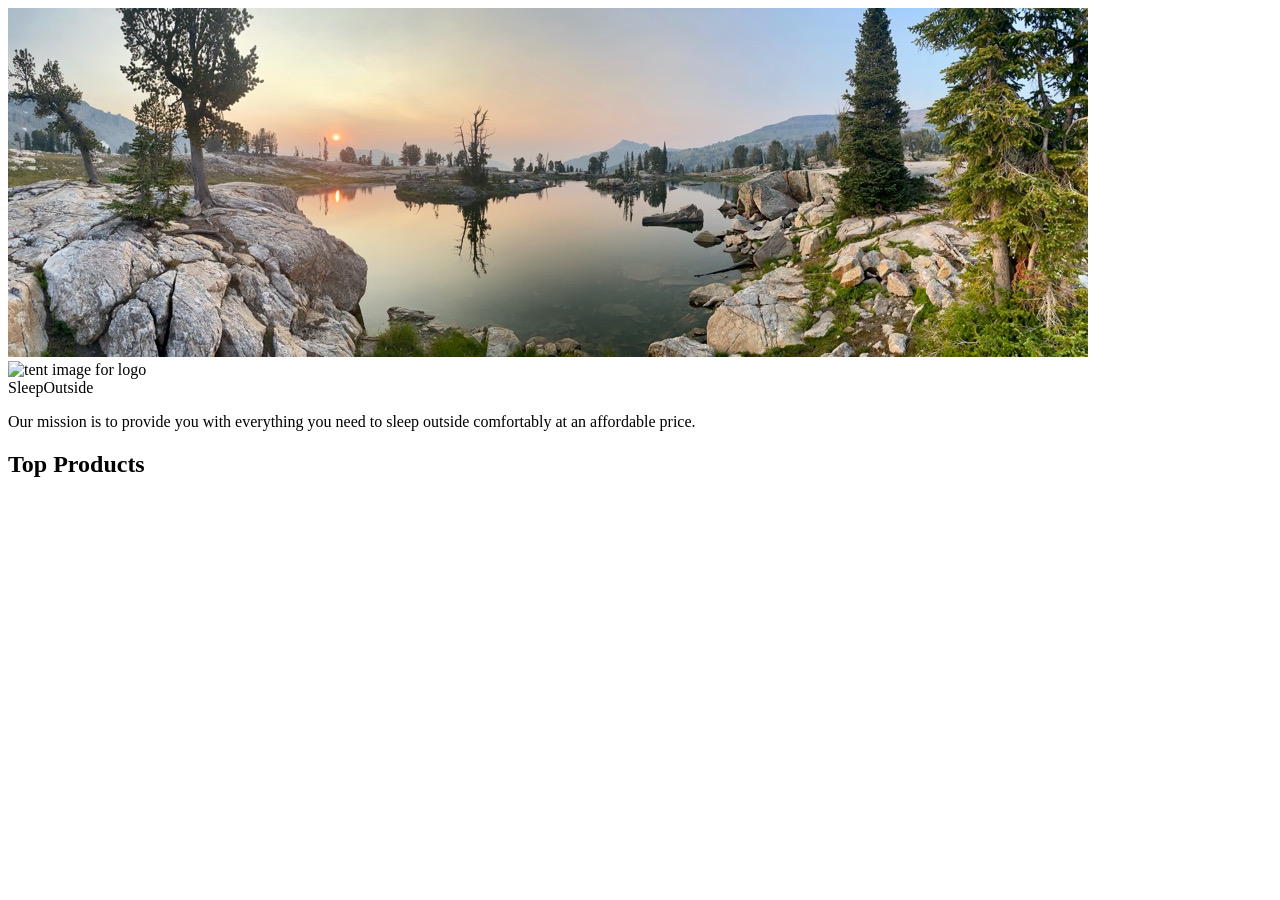
==== commit 5f6c7b08: "W03 Team Activity: Dynamic Header and Footer" ====
--- a/src/index.html
+++ b/src/index.html
@@ -10,33 +10,7 @@
 </head>
 
 <body>
-  <header class="divider">
-    <div class="logo">
-      <img src="/images/noun_Tent_2517.svg" alt="tent image for logo" />
-      <a href="index.html"> Sleep<span class="highlight">Outside</span></a>
-    </div>
-    <div class="cart">
-      <a href="cart/index.html">
-        <svg xmlns="http://www.w3.org/2000/svg" viewBox="0 0 100 100">
-          <path
-            d="M18.9 32.6c1.1 2.4 2.5 3.3 5.4 3.3 1.6 0 3.6-0.3 5.9-0.6 3.2-0.5 6.9-1 11.2-1 2.1 0 4.3 0.1 6.4 0.3 2.1 0.1 4.2 0.3 6.1 0.3 3.2 0 5.2-0.4 5.9-1.2 2.7-2.7 2.8-8.8 2.9-14.6 0.1-6.7 0.2-14.5 4.6-18.7 -0.5 0-1 0-1.6 0 -14.2 0-37.5 0-41.1 0C15.6 6.2 14.9 23.6 18.9 32.6z" />
-          <path
-            d="M90.1 29.7c1-3.3 1.5-7.3 1.5-11.2 0-9-2.7-18.8-8.6-18.8 -0.1 0-0.2 0-0.3 0L77.8-0.1c-0.3 0.2-0.8 0.3-1.1 0.4 0 0 0 0 0 0 -0.2 0-0.3 0-0.4 0 -4.5 0.1-7 1.8-8.4 4.9l8.9-0.1c-1.6 3.6-2.4 8.7-2.4 13.5 0 4.9 0.8 9.9 2.5 13.6l-12.3 0c-0.2 0.4-0.4 0.8-0.6 1.2 -0.2 0.4-0.4 0.7-0.6 1.1 -0.1 0.1-0.1 0.2-0.2 0.3 -0.3 0.4-0.5 0.7-0.9 1.1 0 0 0 0 0 0 0 0-0.1 0.1-0.1 0.1 -0.1 0.1-0.2 0.2-0.4 0.3 -0.2 0.1-0.4 0.3-0.6 0.4 0 0 0 0 0 0 -0.4 0.2-0.9 0.4-1.4 0.6 -1.3 0.4-2.9 0.6-4.9 0.7 -0.5 1.5-1.1 4.1 0 5.5l3.1 3.9 0 0.8c0 2.8-2.3 4.8-2.8 5.2l-3-3.8c0.3-0.2 0.5-0.5 0.7-0.8l-1.8-2.3c-2.2-2.7-1.8-6.3-1.2-8.7 -0.7 0-1.4-0.1-2-0.1 -2.1-0.1-4.3-0.3-6.2-0.3 -4.1 0-7.7 0.5-10.8 1 -1 0.2-2 0.3-3 0.4 -0.5 1.5-1.2 4.4-0.1 5.9l3.1 4 0 0.8c0 2.8-2.3 4.8-2.8 5.2l-3.1-3.8c0.3-0.2 0.6-0.6 0.7-0.9l-1.8-2.4c-2.1-2.8-1.8-6.3-1.2-8.7 -1.6-0.2-2.9-0.8-4-1.7h0c-0.8-0.6-1.4-1.4-2-2.4 -0.1-0.1-0.2-0.3-0.2-0.5 -0.1-0.2-0.2-0.4-0.3-0.6 -0.3-0.6-0.5-1.2-0.7-1.8l-5.6 0c-1-0.3-3.5-4.8-3.5-13.2 0-8.1 3.7-13.1 4.9-13.2L16.4 5.6c0.9-1.9 2-3.7 3.4-5.2L11.2 0.5c-5.4 0-10.1 8.6-10.1 18.4 0 8.9 2.7 18.4 8.6 18.4h2.4c-1.8 10.7-6.6 43 0.4 56.5 0.7 1.4 4.3 3.4 12.2 4.6 20.2 3.1 49.8-0.5 54.6-5.3 0.7-0.7 1.3-1.7 1.8-2.9 2-0.3 8.2-1.7 12.4-8.4C100.1 71.5 98.9 53.9 90.1 29.7zM35.6 87.1c-2.6 2-10.5 2.1-12.1 2.1 0 0 0 0 0 0 -3.9 0-9-0.4-10.8-2.3 -2.6-2.7-1.5-13-0.6-19.1 -0.1-1.9 0-5.8 2.2-7.2 1.9-1.2 8.7-1.3 11.6-1.3 6.4 0 7.4 0.6 7.8 0.9 3 1.8 3.1 5.6 2.6 7.8C37.7 75.5 38.6 84.8 35.6 87.1zM70.1 87.5c-2.6 2-10.5 2.1-12.1 2.1 0 0 0 0 0 0 -3.9 0-9-0.4-10.8-2.3 -2.6-2.7-1.5-13-0.6-19.1 -0.1-1.9 0-5.8 2.2-7.2 1.9-1.2 8.7-1.3 11.6-1.3 6.4 0 7.4 0.6 7.8 0.9 3 1.8 3.1 5.6 2.6 7.8C72.2 76 73.1 85.3 70.1 87.5zM85.9 12.3c-0.6-1.3-1.3-2.2-1.9-2.5 -0.5-0.3-1-0.3-1.4 0 -1.7 1.1-3.2 12.2-0.6 17.9 0.4 0.9 0.9 1.1 1.3 1.1 0.1 0 0.2 0 0.3 0 1.8-0.5 2.1-6.2 1.7-8.6l-1.6 0.2c0.3 2.2 0 5.1-0.4 6.3 -2.1-5.3-0.8-14.1 0.1-15.5 0.8 0.6 2.2 3.5 3.1 8 -0.1 7.9-2.4 12.3-3.4 12.8 -1-0.5-3.4-5.2-3.4-13.5 0-8.3 2.4-13 3.4-13.5C83.7 5.4 85.1 7.9 85.9 12.3zM87.3 77.7c-1.4 2.3-3.1 3.6-4.6 4.3 1.2-12.2-1-31-3.5-44.7h3.3c0.1 0 0.3 0 0.4 0 0.6 0 1.2-0.1 1.8-0.4C92.8 60.7 90.7 72.2 87.3 77.7z" />
-          <path
-            d="M24.7 71v5h-5.2v-5.4c-1.4-0.3-2.7-0.6-3.7-0.9 -0.9 6.8-1.1 13.3-0.3 14.5 0.4 0.3 2.9 1.1 8 1.1h0c5 0 8.8-0.7 9.7-1.3 0.8-1.3 0.6-7.7-0.4-14.4C30.7 70.1 27.5 70.8 24.7 71z" />
-          <path
-            d="M58.8 68.9c2.9-0.1 6.4-0.9 8.3-1.4 0.1-0.8 0.3-2.8-0.7-3.5 -0.5-0.2-2.5-0.4-5.9-0.4 -4.9 0-8.6 0.4-9.5 0.7 -0.3 0.5-0.5 1.9-0.5 3.3C52.5 68.1 56 69 58.8 68.9z" />
-          <path
-            d="M24.3 68.4c2.9-0.1 6.4-0.9 8.3-1.4 0.1-0.8 0.3-2.8-0.7-3.5 -0.5-0.2-2.5-0.4-5.9-0.4 -4.9 0-8.6 0.4-9.5 0.7 -0.3 0.5-0.5 1.9-0.5 3.3C18 67.7 21.5 68.6 24.3 68.4z" />
-          <path
-            d="M60.1 71.4v3.3h-5.2v-3.4c-1.7-0.3-3.3-0.7-4.6-1 -0.9 6.8-1.1 13.3-0.3 14.5 0.4 0.3 2.9 1.1 8 1.1h0c5 0 8.8-0.7 9.7-1.3 0.8-1.3 0.6-7.7-0.4-14.4C65.5 70.5 62.7 71.1 60.1 71.4z" />
-
-          <!-- <text x="0" y="115" fill="#000000" font-size="5px" font-weight="bold" font-family="'Helvetica Neue', Helvetica, Arial-Unicode, Arial, Sans-serif">Created by Natalia Woodroffe</text>
-            <text x="0" y="120" fill="#000000" font-size="5px" font-weight="bold" font-family="'Helvetica Neue', Helvetica, Arial-Unicode, Arial, Sans-serif">from the Noun Project</text> -->
-        </svg>
-      </a>
-    </div>
-  </header>
+  <header class="divider" id="main-header"></header>
   <main class="divider">
     <div class="hero">
       <img src="/images/banner-sm.jpg" srcset="images/banner-sm.jpg 500w, images/banner.jpg"
@@ -59,10 +33,7 @@
       </ul>
     </section>
   </main>
-  <footer>
-    &copy;2025 ⛺ SleepOutside ⛺ WDD 330 ⛺ BYU-Idaho for BYU-Pathway
-    Worldwide Online
-  </footer>
+  <footer id="main-footer"></footer>
 </body>
 
 </html>
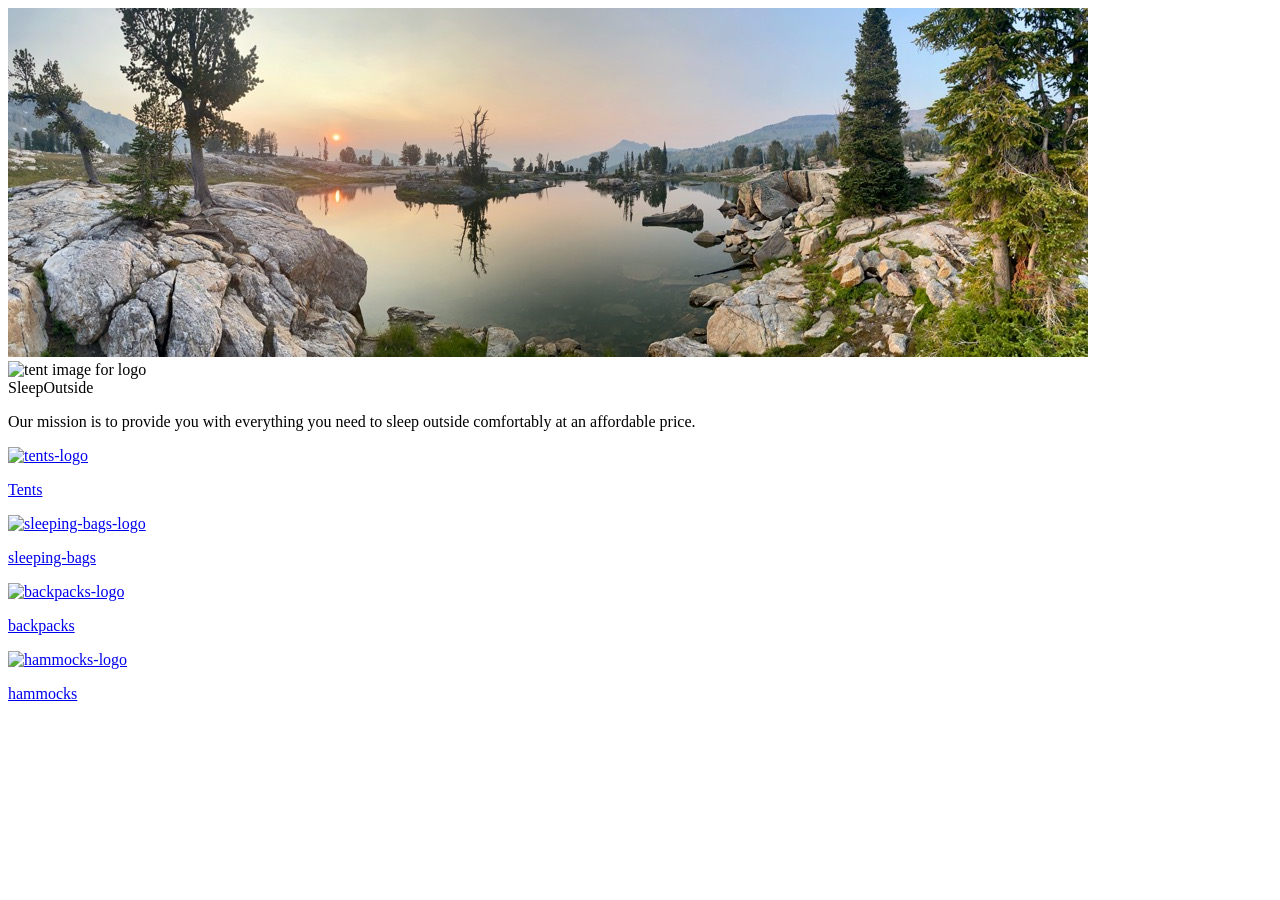
==== commit 17e90f24: "W03 Individual Activity: Expand Inventory" ====
--- a/src/index.html
+++ b/src/index.html
@@ -27,10 +27,23 @@
       </div>
     </div>
 
-    <section class="products">
-      <h2>Top Products</h2>
-      <ul class="product-list">
-      </ul>
+    <section class="category-list">
+      <a href="/product_listing/index.html?category=tents">
+        <img src="/public/images/logos/category-tents.svg" alt="tents-logo" width="100" height="100">
+        <p>Tents</p>
+      </a>
+      <a href="/product_listing/index.html?category=sleeping-bags">
+        <img src="/public/images/logos/category-sleepingbags.svg" alt="sleeping-bags-logo" width="100" height="100">
+        <p>sleeping-bags</p>
+      </a>
+      <a href="/product_listing/index.html?category=backpacks">
+        <img src="/public/images/logos/category-backpacks.svg" alt="backpacks-logo" width="100" height="100">
+        <p>backpacks</p>
+      </a>
+      <a href="/product_listing/index.html?category=hammocks">
+        <img src="/public/images/logos/category-hammocks.svg" alt="hammocks-logo" width="100" height="100">
+        <p>hammocks</p>
+      </a>
     </section>
   </main>
   <footer id="main-footer"></footer>
